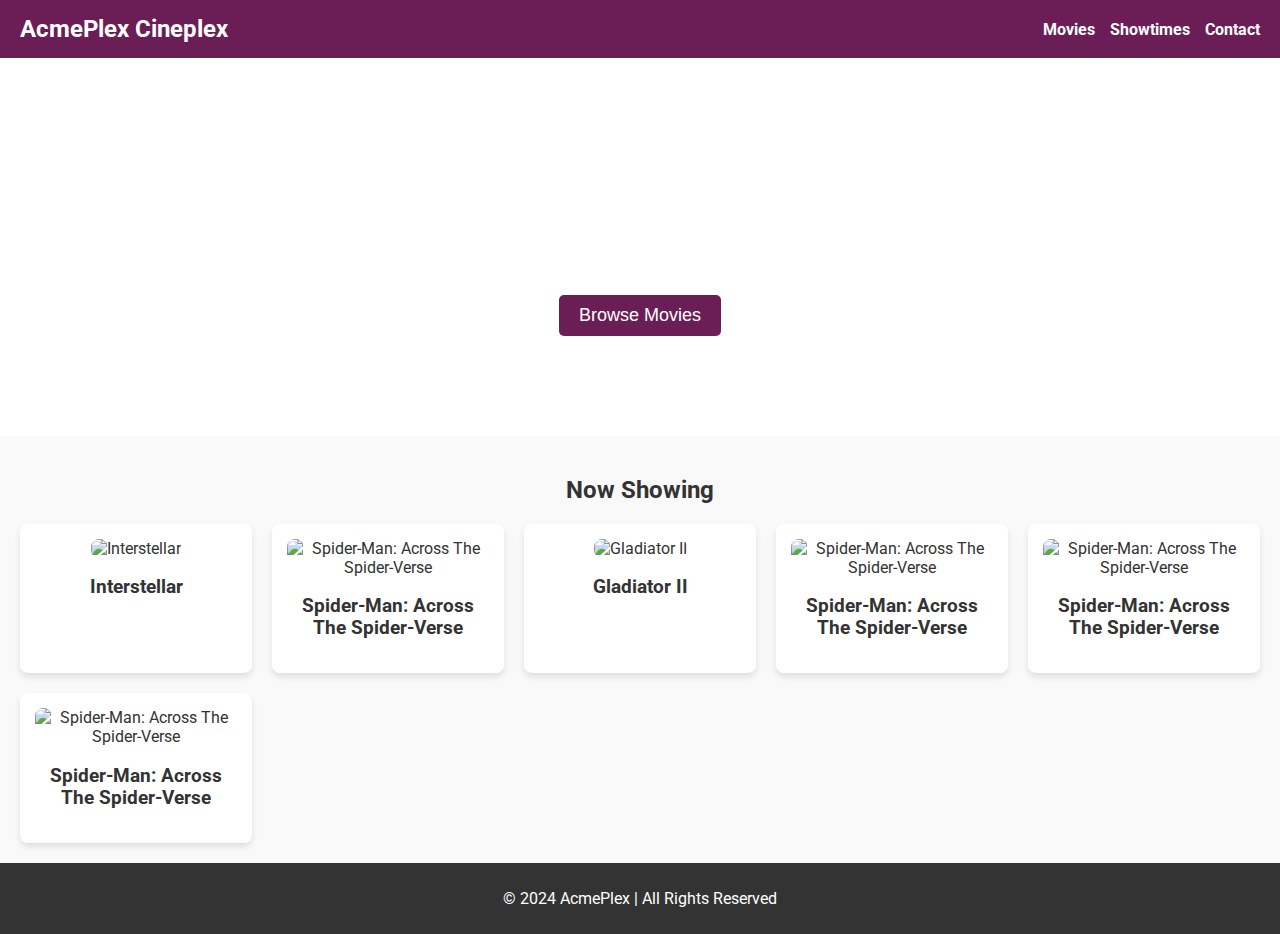
==== Source/html/main.html @ 5e8591b8 "Added Folder for Organization" ====
<!DOCTYPE html>
<html lang="en">
<head>
    <meta charset="UTF-8">
    <meta name="viewport" content="width=device-width, initial-scale=1.0">
    <title>Movie Theater</title>
    <link rel="stylesheet" href="../styles/styleMain.css">
    <link rel="preconnect" href="https://fonts.googleapis.com">
    <link href="https://fonts.googleapis.com/css2?family=Roboto:wght@400;700&display=swap" rel="stylesheet">
</head>
<body>
    <header>
        <h1>AcmePlex Cineplex</h1>
        <nav>
            <ul>
                <li><a href="#movies">Movies</a></li>
                <li><a href="#showtimes">Showtimes</a></li>
                <li><a href="#contact">Contact</a></li>
            </ul>
        </nav>
    </header>

    <main>
        <section class="hero">
            <h2>AcmePlex Cineplex</h2>
            <p>Lights, Cameras, Unforgettable Action!.</p>
            <button onclick="scrollToMovies()">Browse Movies</button>
        </section>

        <section id="movies">
            <h2>Now Showing</h2>
            <div class="movie-container"></div>
        </section>
    </main>

    <footer>
        <p>© 2024 AcmePlex | All Rights Reserved</p>
    </footer>

    <script src="../script.js"></script>
</body>
</html>
---- Source/styles/styleMain.css ----
body {
    font-family: 'Roboto', sans-serif;
    margin: 0;
    padding: 0;
    box-sizing: border-box;
    color: #333;
}

header {
    background-color: #6A1E55;
    color: white;
    padding: 15px 20px;
    display: flex;
    justify-content: space-between;
    align-items: center;
}

header h1 {
    font-size: 24px;
    margin: 0;
}

header nav ul {
    list-style: none;
    margin: 0;
    padding: 0;
    display: flex;
    gap: 15px;
}

header nav ul li {
    display: inline;
}

header nav ul li a {
    color: white;
    text-decoration: none;
    font-weight: bold;
}

.hero {
    background: url('https://via.placeholder.com/1920x500') no-repeat center center/cover;
    color: white;
    text-align: center;
    padding: 100px 20px;
}

.hero h2 {
    font-size: 36px;
}

.hero button {
    background-color: #6A1E55;
    color: white;
    border: none;
    padding: 10px 20px;
    font-size: 18px;
    border-radius: 5px;
    cursor: pointer;
}

.hero button:hover {
    background-color: #3B1C32;
}

#movies {
    padding: 20px;
    background-color: #f9f9f9;
}

#movies h2 {
    text-align: center;
    margin-bottom: 20px;
}

.movie-container {
    display: grid;
    grid-template-columns: repeat(auto-fit, minmax(200px, 1fr));
    gap: 20px;
}

.movie {
    background-color: white;
    border-radius: 8px;
    box-shadow: 0 4px 6px rgba(0, 0, 0, 0.1);
    padding: 15px;
    text-align: center;
}

.movie img {
    width: 100%;
    border-radius: 8px;
}

footer {
    background-color: #333;
    color: white;
    text-align: center;
    padding: 10px;
}
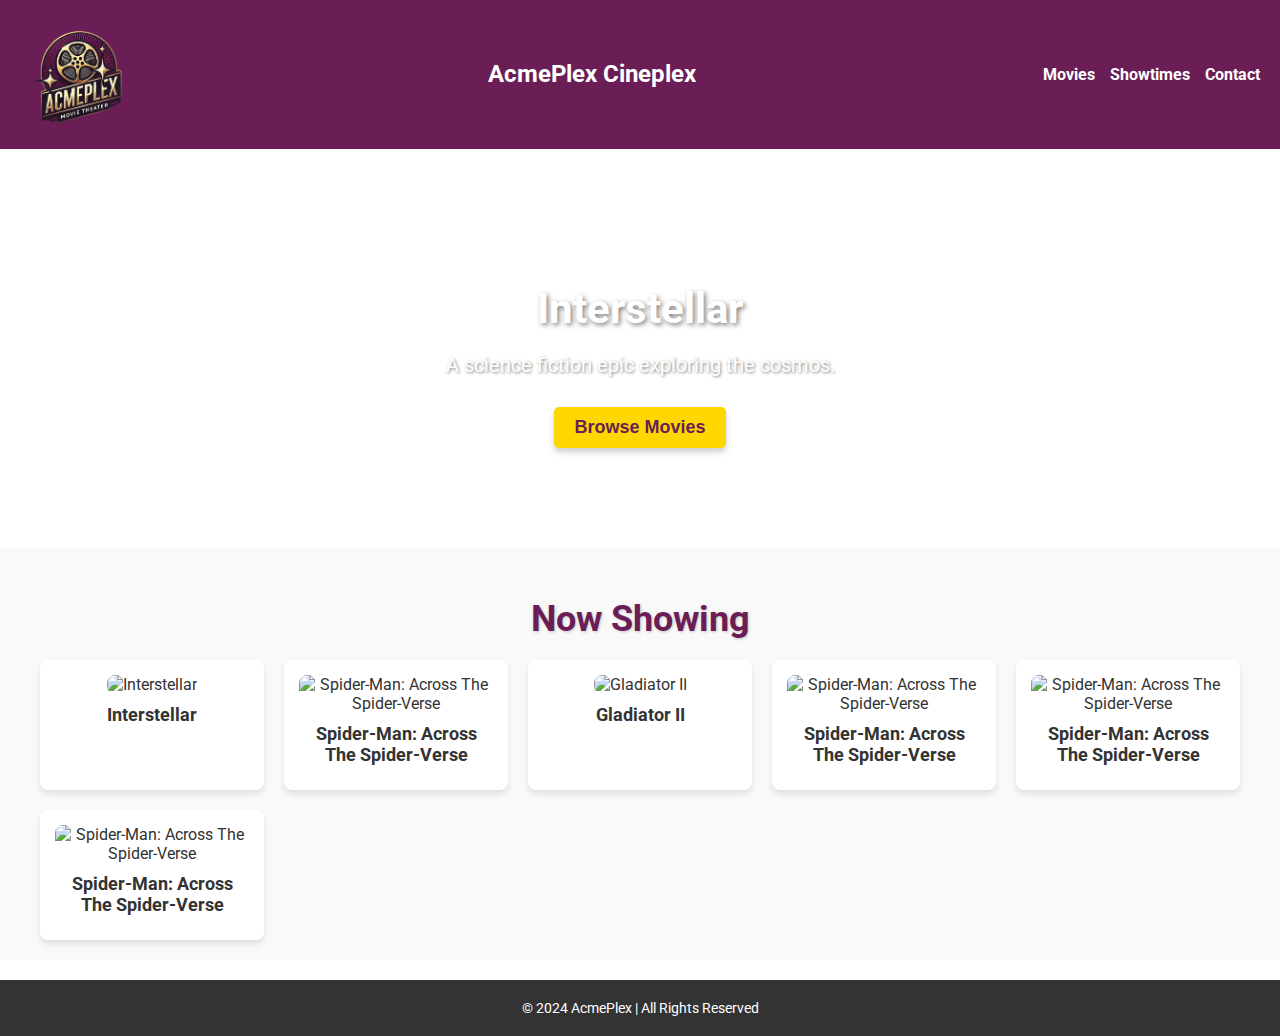
==== commit 1c4e968e: "Updated Frontend with logo and hover/features" ====
--- a/Source/html/main.html
+++ b/Source/html/main.html
@@ -10,6 +10,7 @@
 </head>
 <body>
     <header>
+        <img src="../assets/acmeplex-logo.png" alt="AcmePlex Logo" class="logo">
         <h1>AcmePlex Cineplex</h1>
         <nav>
             <ul>
@@ -19,6 +20,7 @@
             </ul>
         </nav>
     </header>
+    
 
     <main>
         <section class="hero">
--- a/Source/styles/styleMain.css
+++ b/Source/styles/styleMain.css
@@ -1,3 +1,13 @@
+/* Logo Styles */
+.logo {
+    max-width: 150px; /* Adjust the size as needed */
+    margin-bottom: 20px; /* Add spacing below the logo */
+    display: block;
+    margin-left: auto;
+    margin-right: auto;
+}
+
+/* General Body Styles */
 body {
     font-family: 'Roboto', sans-serif;
     margin: 0;
@@ -6,6 +16,7 @@
     color: #333;
 }
 
+/* Header */
 header {
     background-color: #6A1E55;
     color: white;
@@ -13,6 +24,11 @@
     display: flex;
     justify-content: space-between;
     align-items: center;
+}
+
+header img.logo {
+    max-width: 120px;
+    margin: 0; /* No margin for header logo */
 }
 
 header h1 {
@@ -36,33 +52,54 @@
     color: white;
     text-decoration: none;
     font-weight: bold;
+    transition: color 0.3s ease;
 }
 
+header nav ul li a:hover {
+    color: #FFD700; /* Gold highlight on hover */
+}
+
+/* Hero Section */
 .hero {
-    background: url('https://via.placeholder.com/1920x500') no-repeat center center/cover;
+    background: linear-gradient(to bottom, #6A1E55, #3B1C32), url('https://via.placeholder.com/1920x500') no-repeat center center/cover;
     color: white;
     text-align: center;
     padding: 100px 20px;
+    position: relative;
 }
 
 .hero h2 {
-    font-size: 36px;
+    font-size: 42px;
+    font-weight: bold;
+    margin-bottom: 20px;
+    text-shadow: 2px 2px 5px rgba(0, 0, 0, 0.5);
+}
+
+.hero p {
+    font-size: 20px;
+    margin-bottom: 30px;
+    text-shadow: 1px 1px 3px rgba(0, 0, 0, 0.5);
 }
 
 .hero button {
-    background-color: #6A1E55;
-    color: white;
+    background-color: #FFD700; /* Gold button */
+    color: #6A1E55;
     border: none;
     padding: 10px 20px;
     font-size: 18px;
+    font-weight: bold;
     border-radius: 5px;
     cursor: pointer;
+    box-shadow: 0 4px 6px rgba(0, 0, 0, 0.2);
+    transition: transform 0.3s ease, background-color 0.3s ease;
 }
 
 .hero button:hover {
-    background-color: #3B1C32;
+    background-color: #FFC107;
+    transform: translateY(-2px);
 }
 
+/* Movies Section */
 #movies {
     padding: 20px;
     background-color: #f9f9f9;
@@ -71,30 +108,82 @@
 #movies h2 {
     text-align: center;
     margin-bottom: 20px;
+    font-size: 36px;
+    color: #6A1E55;
+    text-shadow: 1px 1px 3px rgba(0, 0, 0, 0.2);
 }
 
 .movie-container {
     display: grid;
     grid-template-columns: repeat(auto-fit, minmax(200px, 1fr));
     gap: 20px;
+    padding: 0 20px;
 }
 
+/* Movie Cards */
 .movie {
     background-color: white;
     border-radius: 8px;
     box-shadow: 0 4px 6px rgba(0, 0, 0, 0.1);
     padding: 15px;
     text-align: center;
+    position: relative;
+    overflow: hidden;
+    transition: transform 0.3s ease, box-shadow 0.3s ease;
 }
 
 .movie img {
     width: 100%;
+    height: auto;
     border-radius: 8px;
+    transition: transform 0.3s ease;
 }
 
+.movie:hover img {
+    transform: scale(1.1);
+}
+
+.movie h3 {
+    margin: 10px 0;
+    color: #333;
+    font-size: 18px;
+}
+
+.movie:hover {
+    transform: translateY(-5px);
+    box-shadow: 0 6px 10px rgba(0, 0, 0, 0.2);
+}
+
+.movie:hover::after {
+    content: "Click for Details";
+    position: absolute;
+    bottom: 10px;
+    left: 50%;
+    transform: translateX(-50%);
+    background: rgba(0, 0, 0, 0.7);
+    color: white;
+    padding: 5px 10px;
+    border-radius: 5px;
+    font-size: 14px;
+    display: block;
+}
+
+/* Footer */
 footer {
     background-color: #333;
     color: white;
     text-align: center;
-    padding: 10px;
+    padding: 20px;
+    margin-top: 20px;
+    position: relative;
 }
+
+footer img.logo {
+    max-width: 100px;
+    margin-bottom: 10px;
+}
+
+footer p {
+    margin: 0;
+    font-size: 14px;
+}
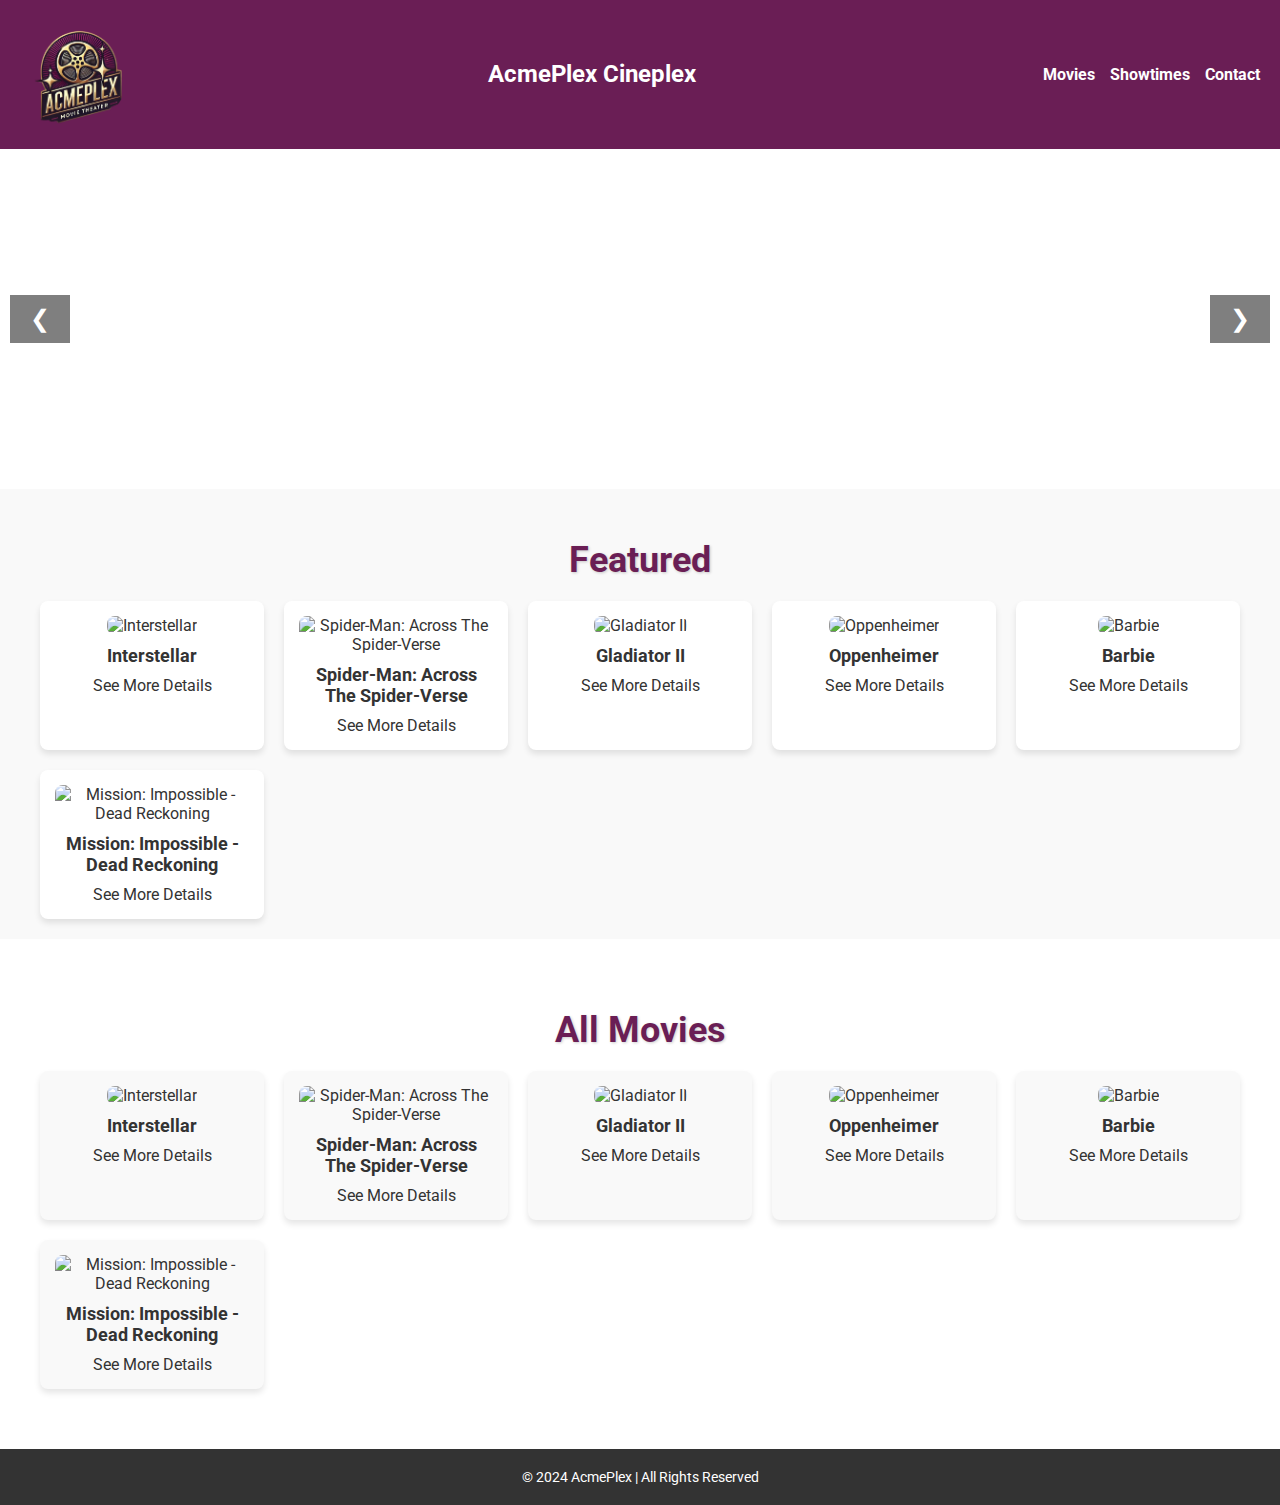
==== commit 89889b73: "Added auto scrolling through movies features" ====
--- a/Source/html/main.html
+++ b/Source/html/main.html
@@ -3,7 +3,7 @@
 <head>
     <meta charset="UTF-8">
     <meta name="viewport" content="width=device-width, initial-scale=1.0">
-    <title>Movie Theater</title>
+    <title>AcmePlex Cineplex</title>
     <link rel="stylesheet" href="../styles/styleMain.css">
     <link rel="preconnect" href="https://fonts.googleapis.com">
     <link href="https://fonts.googleapis.com/css2?family=Roboto:wght@400;700&display=swap" rel="stylesheet">
@@ -21,17 +21,26 @@
         </nav>
     </header>
     
-
     <main>
-        <section class="hero">
-            <h2>AcmePlex Cineplex</h2>
-            <p>Lights, Cameras, Unforgettable Action!.</p>
-            <button onclick="scrollToMovies()">Browse Movies</button>
+        <!-- Carousel Section -->
+        <section class="carousel">
+            <button class="carousel-btn prev" onclick="prevSlide()">&#10094;</button>
+            <div class="carousel-wrapper">
+                <div class="carousel-slides"></div>
+            </div>
+            <button class="carousel-btn next" onclick="nextSlide()">&#10095;</button>
         </section>
 
+        <!-- Movies Section -->
         <section id="movies">
-            <h2>Now Showing</h2>
+            <h2>Featured</h2>
             <div class="movie-container"></div>
+        </section>
+
+        <!-- All Movies Section -->
+        <section id="all-movies">
+            <h2>All Movies</h2>
+            <div class="all-movies-container"></div>
         </section>
     </main>
 
--- a/Source/styles/styleMain.css
+++ b/Source/styles/styleMain.css
@@ -157,15 +157,19 @@
 .movie:hover::after {
     content: "Click for Details";
     position: absolute;
-    bottom: 10px;
+    bottom: 50%;
     left: 50%;
-    transform: translateX(-50%);
+    transform: translate(-50%, 50%);
     background: rgba(0, 0, 0, 0.7);
     color: white;
-    padding: 5px 10px;
+    padding: 10px;
     border-radius: 5px;
     font-size: 14px;
+    text-align: center;
     display: block;
+    transition: opacity 0.3s ease;
+    z-index: 1;
+    cursor: pointer;
 }
 
 /* Footer */
@@ -187,3 +191,123 @@
     margin: 0;
     font-size: 14px;
 }
+
+/* Carousel Section */
+.carousel {
+    position: relative;
+    max-width: 100%;
+    overflow: hidden;
+    margin: 20px 0;
+}
+
+.carousel-wrapper {
+    display: flex;
+    transition: transform 0.5s ease-in-out;
+}
+
+.carousel-slides {
+    flex-shrink: 0;
+    width: 100%;
+    height: 300px;
+    background-size: cover;
+    background-position: center;
+    position: relative;
+}
+
+.carousel-slides h2, .carousel-slides p {
+    position: absolute;
+    color: white;
+    text-shadow: 1px 1px 4px rgba(0, 0, 0, 0.7);
+    margin: 0;
+}
+
+.carousel-slides h2 {
+    bottom: 60px;
+    left: 20px;
+    font-size: 24px;
+}
+
+.carousel-slides p {
+    bottom: 30px;
+    left: 20px;
+    font-size: 16px;
+}
+
+.carousel-btn {
+    position: absolute;
+    top: 50%;
+    transform: translateY(-50%);
+    background: rgba(0, 0, 0, 0.5);
+    color: white;
+    border: none;
+    padding: 10px 20px;
+    font-size: 24px;
+    cursor: pointer;
+    z-index: 10;
+}
+
+.carousel-btn.prev {
+    left: 10px;
+}
+
+.carousel-btn.next {
+    right: 10px;
+}
+
+.carousel-btn:hover {
+    background: rgba(0, 0, 0, 0.8);
+}
+
+/* All Movies Section */
+#all-movies {
+    padding: 40px 20px;
+    background-color: #ffffff;
+}
+
+#all-movies h2 {
+    text-align: center;
+    margin-bottom: 20px;
+    font-size: 36px;
+    color: #6A1E55;
+    text-shadow: 1px 1px 3px rgba(0, 0, 0, 0.2);
+}
+
+.all-movies-container {
+    display: grid;
+    grid-template-columns: repeat(auto-fit, minmax(200px, 1fr));
+    gap: 20px;
+    padding: 0 20px;
+}
+
+.all-movies-container .movie {
+    background-color: #f9f9f9;
+    border-radius: 8px;
+    box-shadow: 0 4px 6px rgba(0, 0, 0, 0.1);
+    padding: 15px;
+    text-align: center;
+    position: relative;
+    overflow: hidden;
+    transition: transform 0.3s ease, box-shadow 0.3s ease;
+}
+
+.all-movies-container .movie:hover {
+    transform: translateY(-5px);
+    box-shadow: 0 6px 10px rgba(0, 0, 0, 0.2);
+}
+
+.all-movies-container .movie img {
+    width: 100%;
+    height: auto;
+    border-radius: 8px;
+    transition: transform 0.3s ease;
+}
+
+.all-movies-container .movie img:hover {
+    transform: scale(1.1);
+}
+
+.all-movies-container .movie h3 {
+    margin: 10px 0;
+    color: #333;
+    font-size: 18px;
+}
